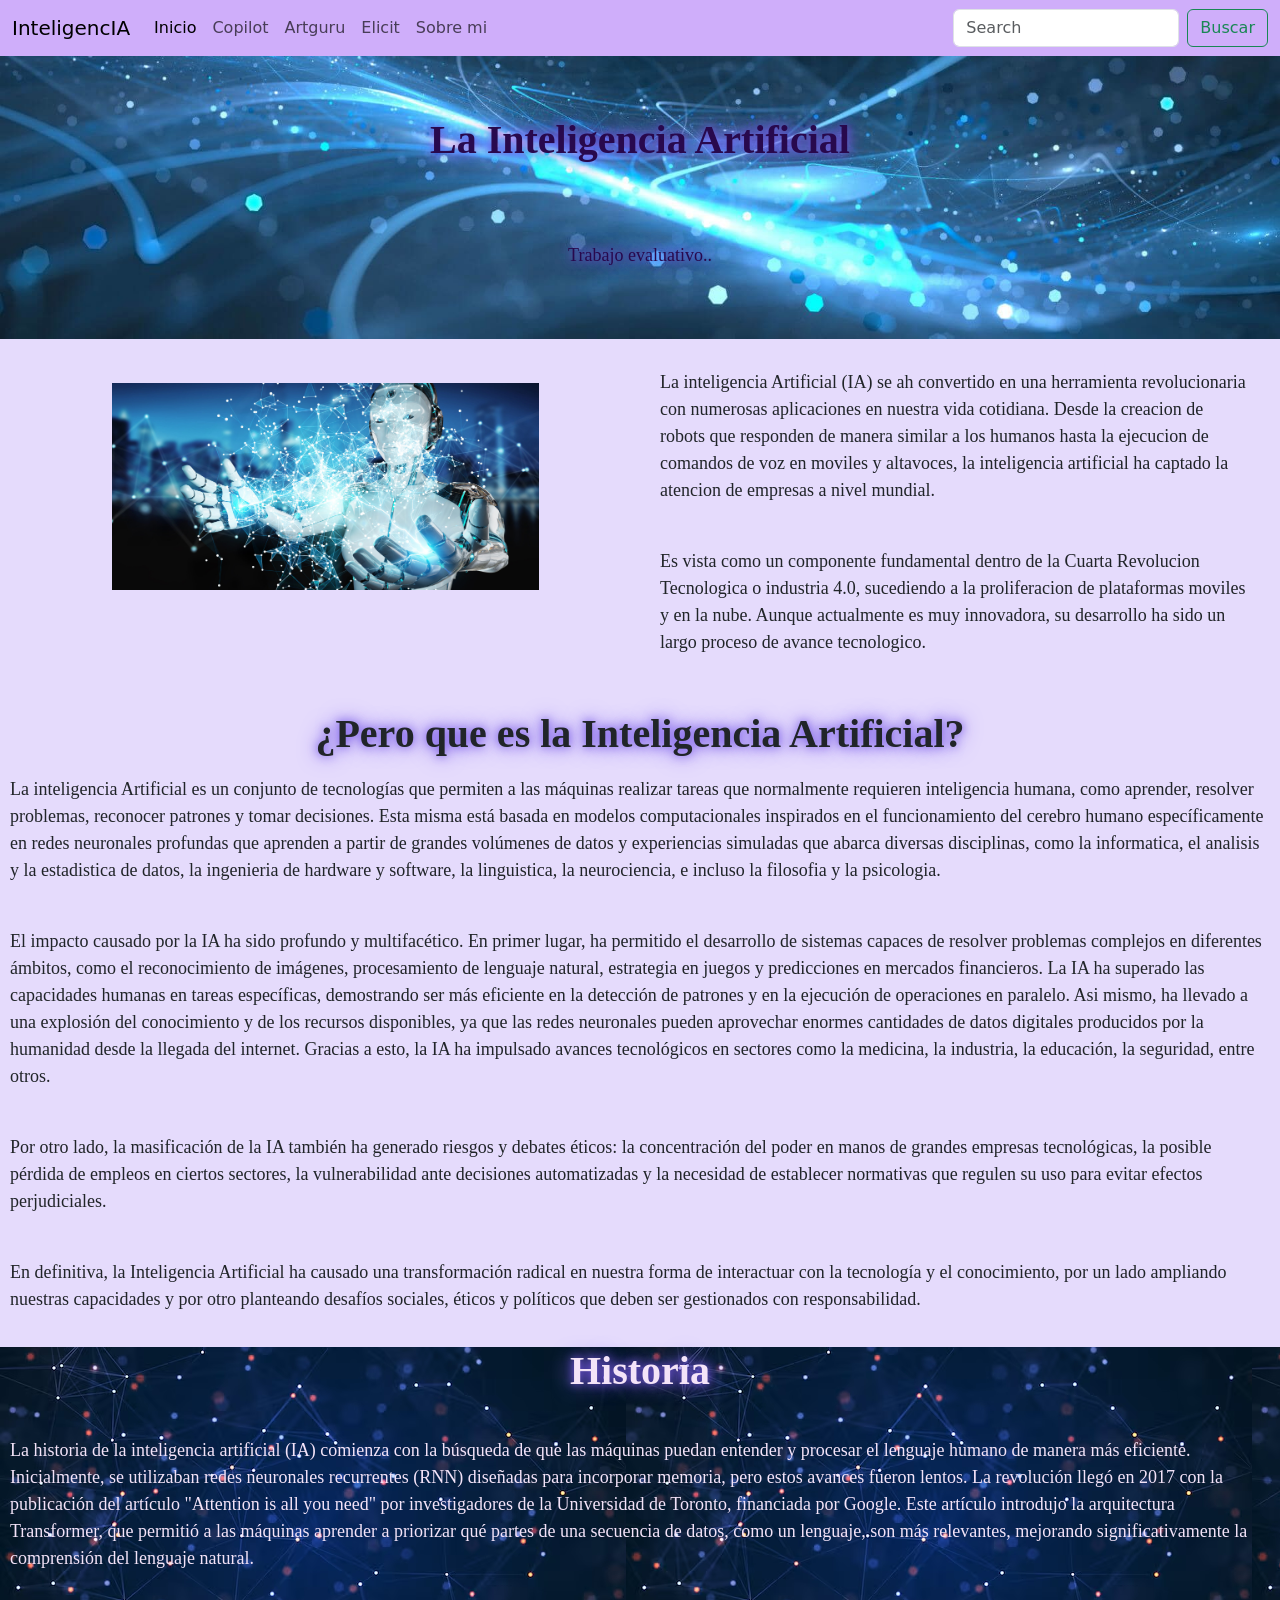
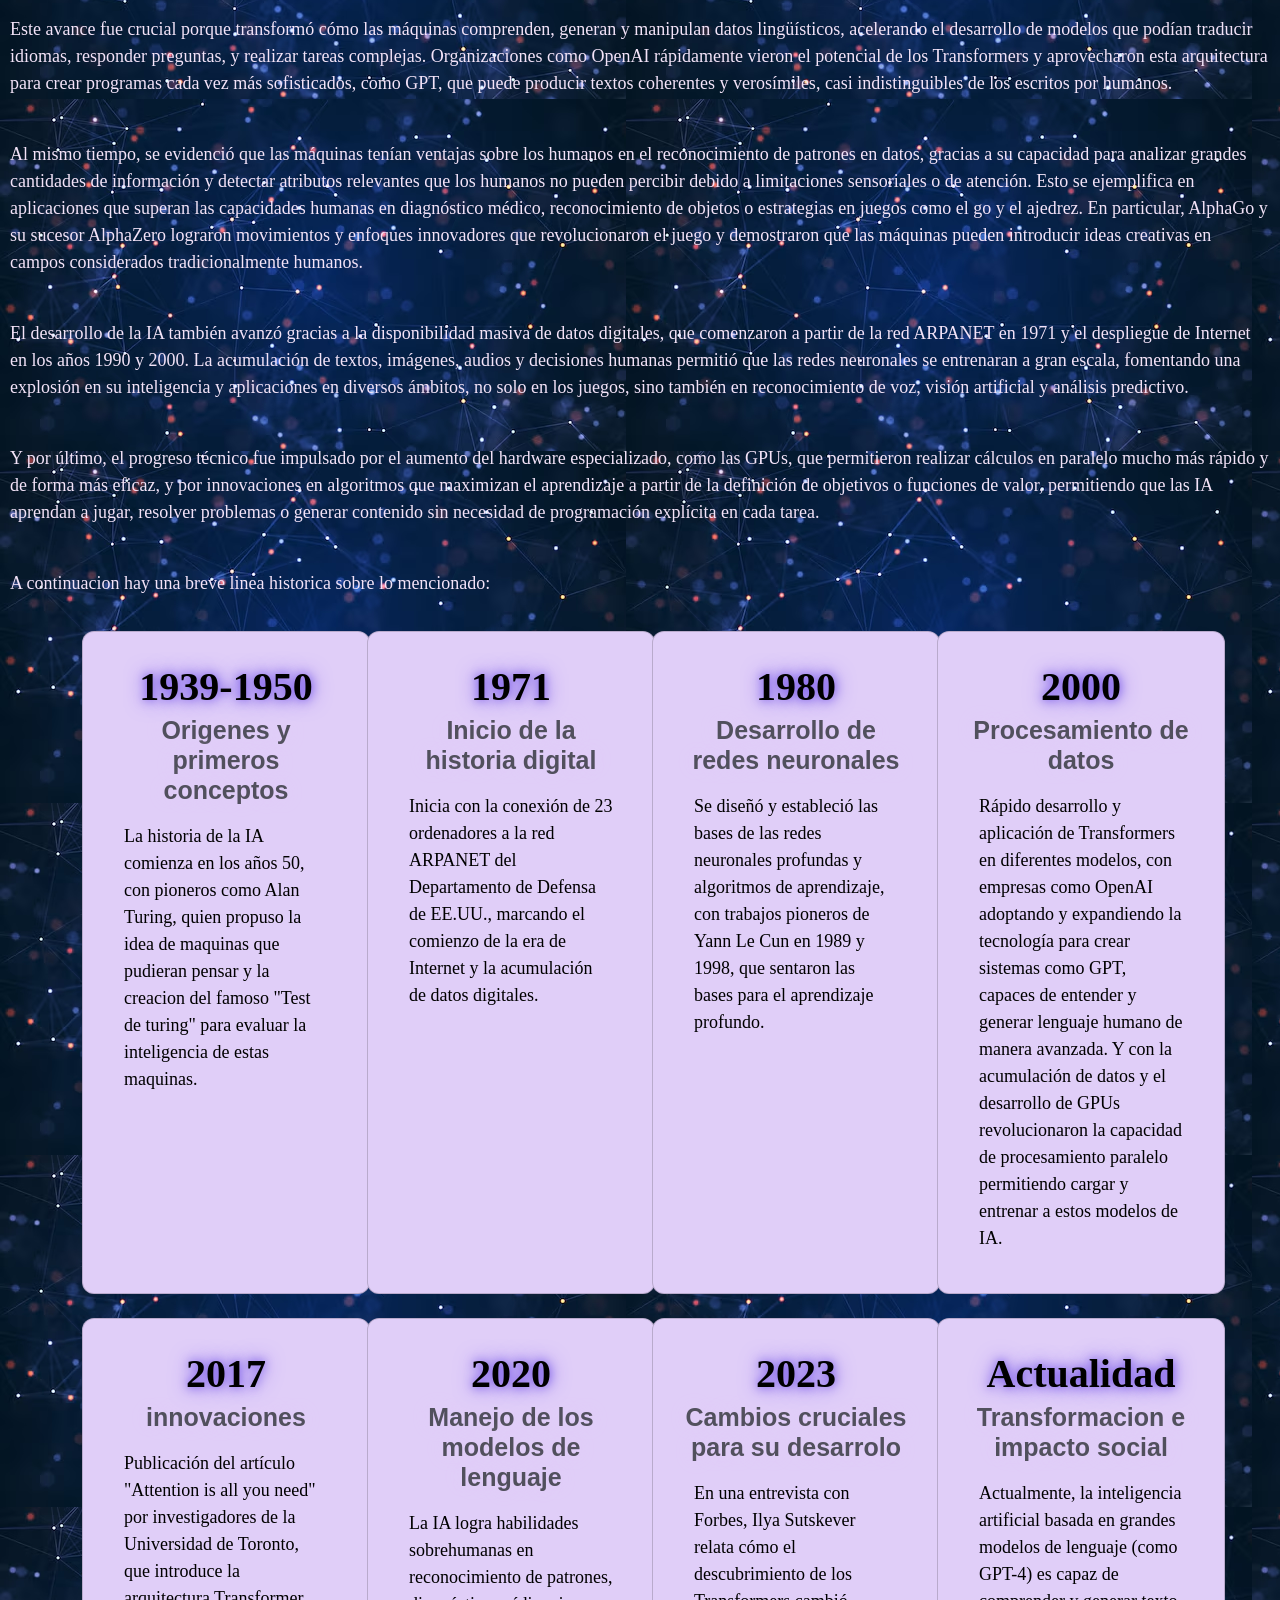
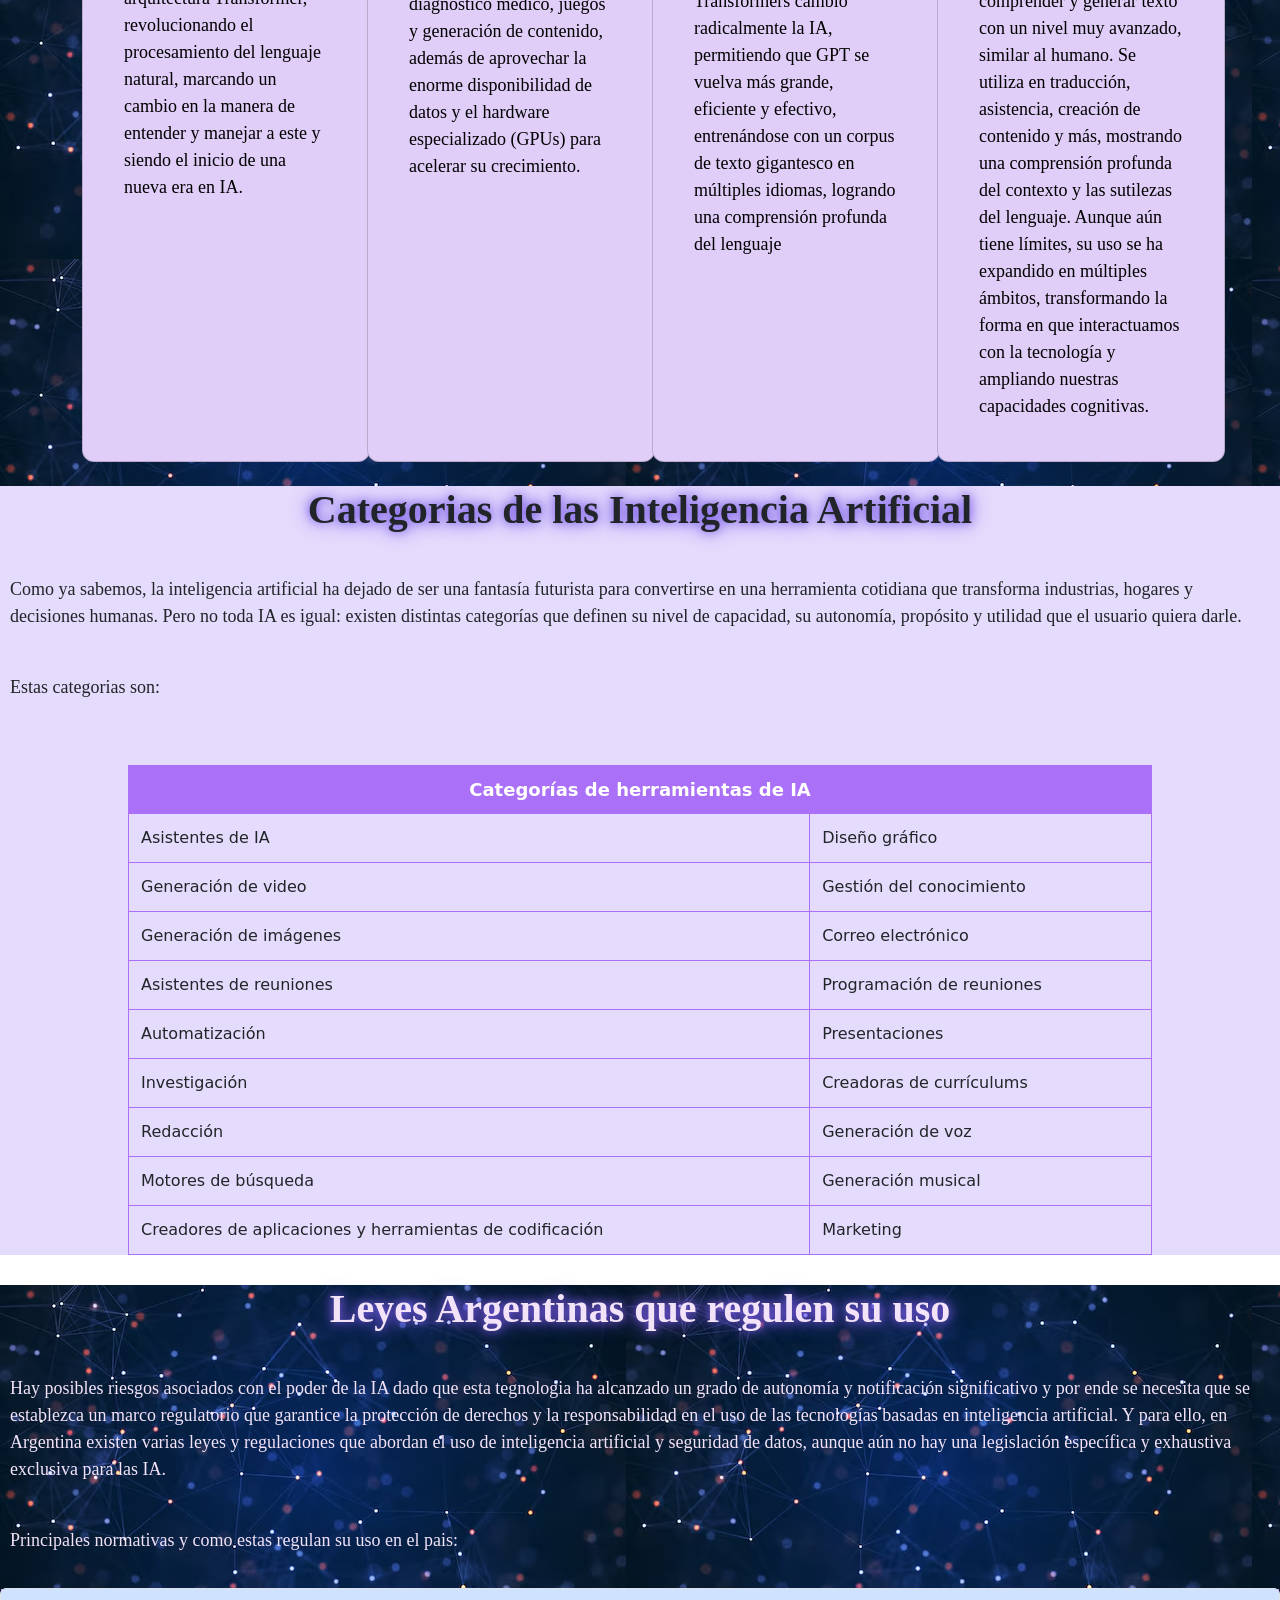
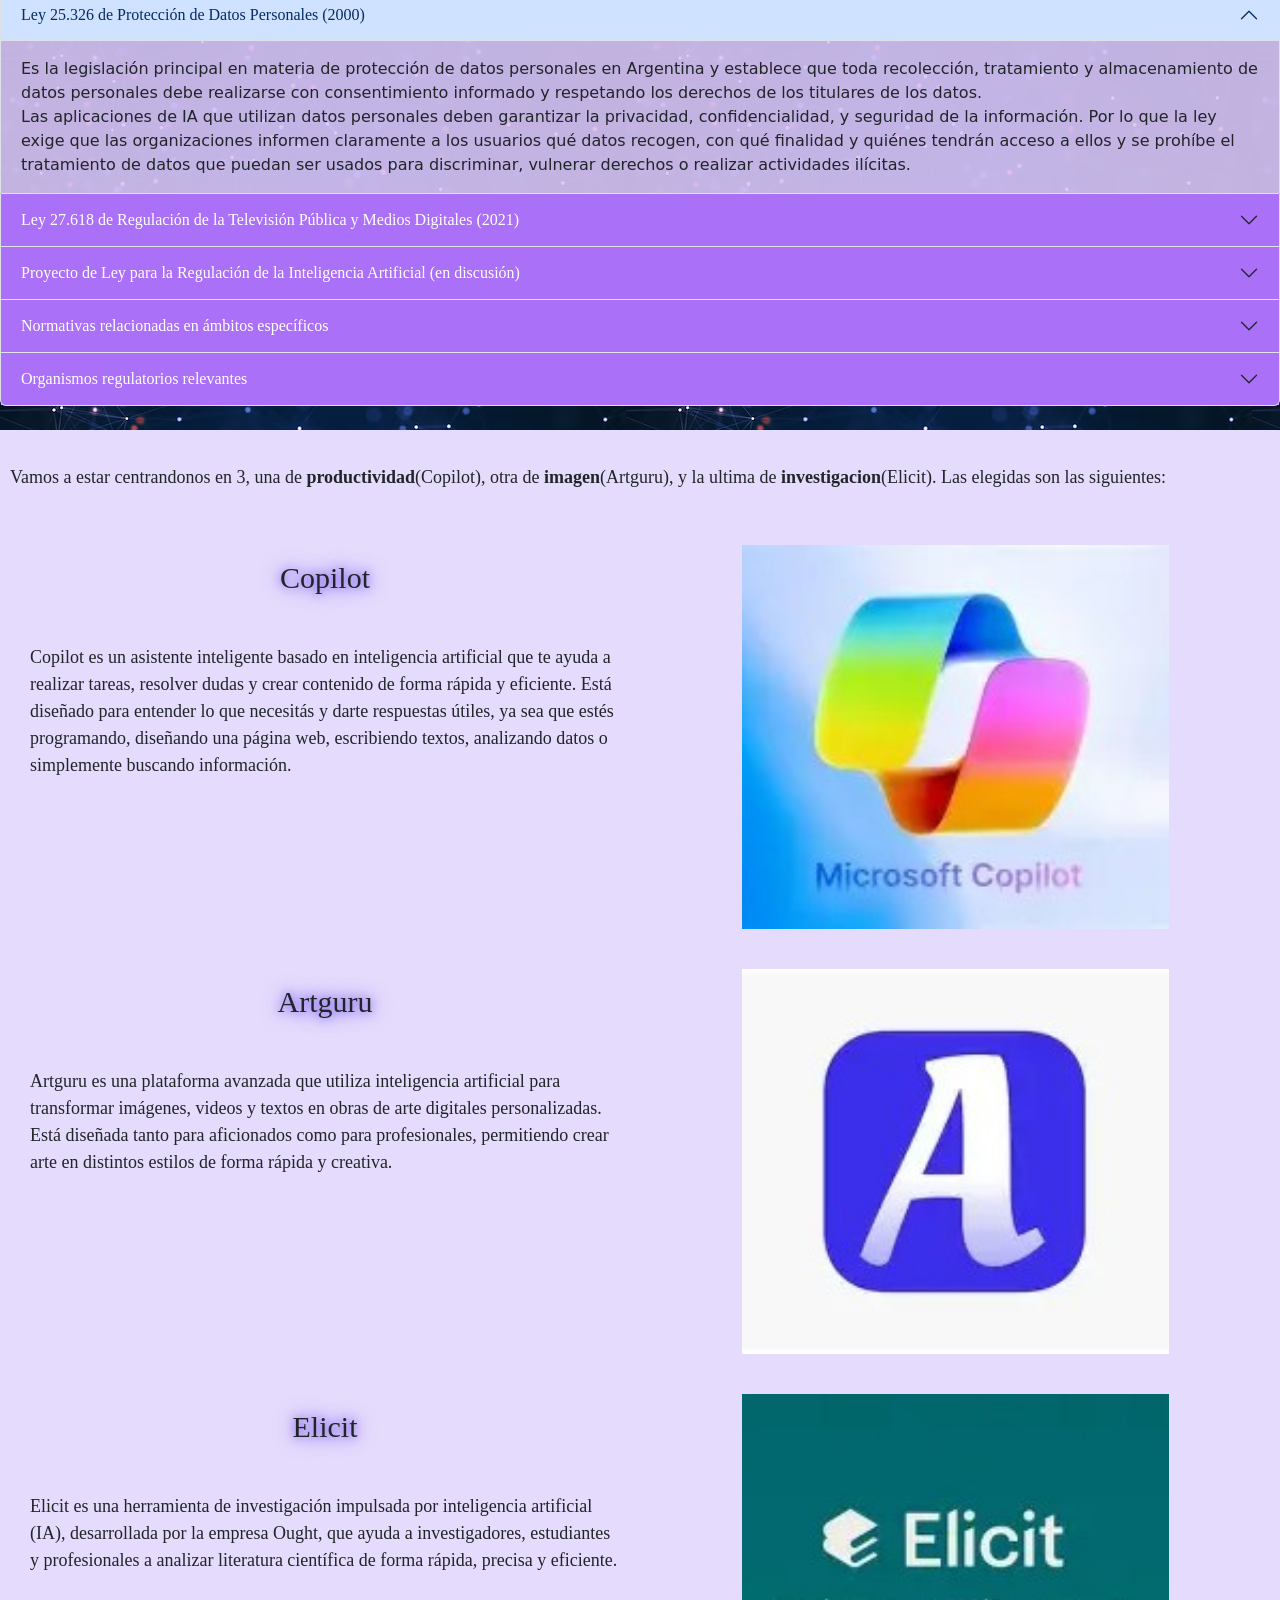
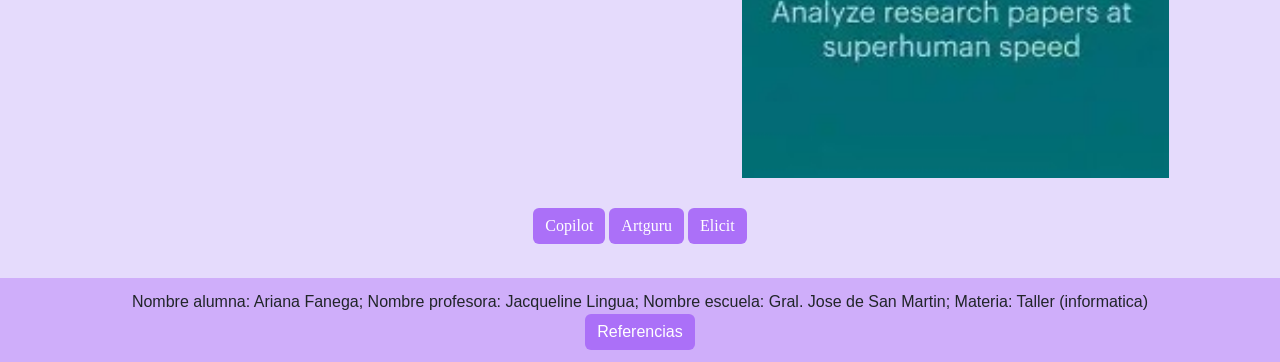
==== index.html @ b0699547 "Add files via upload" ====
<!DOCTYPE html>
<html lang="en">
<head>
    <meta charset="UTF-8">
    <meta name="viewport" content="width=device-width, initial-scale=1.0">
    <title>Inteligencia Artificial</title>
    <link href="https://cdn.jsdelivr.net/npm/bootstrap@5.3.7/dist/css/bootstrap.min.css" rel="stylesheet" integrity="sha384-LN+7fdVzj6u52u30Kp6M/trliBMCMKTyK833zpbD+pXdCLuTusPj697FH4R/5mcr" crossorigin="anonymous">
    <script src="https://cdn.jsdelivr.net/npm/bootstrap@5.3.7/dist/js/bootstrap.bundle.min.js" integrity="sha384-ndDqU0Gzau9qJ1lfW4pNLlhNTkCfHzAVBReH9diLvGRem5+R9g2FzA8ZGN954O5Q" crossorigin="anonymous"></script>
    <link rel="stylesheet" href="estilos.css">
</head>
<body>  

        <nav class="navbar navbar-expand-lg mi-navbar">
  <div class="container-fluid">
    <a class="navbar-brand" href="#">InteligencIA</a>
    <button class="navbar-toggler" type="button" data-bs-toggle="collapse" data-bs-target="#navbarTogglerDemo02" aria-controls="navbarTogglerDemo02" aria-expanded="false" aria-label="Toggle navigation">
      <span class="navbar-toggler-icon"></span>
    </button>
    <div class="collapse navbar-collapse" id="navbarTogglerDemo02">
      <ul class="navbar-nav me-auto mb-2 mb-lg-0">
        <li class="nav-item">
          <a class="nav-link active" aria-current="page" href="index.html">Inicio</a>
        </li>
        <li class="nav-item">
          <a class="nav-link" href="index2.html">Copilot</a>
        </li>
        <li class="nav-item">
          <a class="nav-link" href="index3.html">Artguru</a>
        </li>
        <li class="nav-item">
          <a class="nav-link" href="index4.html">Elicit</a>
        </li>
        <li class="nav-item">
          <a class="nav-link" href="index5.html">Sobre mi</a>
        </li>
      </ul>
      <form class="d-flex" role="search">
        <input class="form-control me-2" type="search" placeholder="Search" aria-label="Search"/>
        <button class="btn btn-outline-success" type="submit">Buscar</button>
      </form>
    </div>
  </div>
</nav>

    <header>
      <br>
      <h1>La Inteligencia Artificial</h1>
      <br>
      <p>Trabajo evaluativo..</p>
      <br>
    </header>

<section>
<div class="grilla">
  <div>
   <br>
     <img src="ia.webp" alt="">
   <br>
 </div>
 <div>
   <p>La inteligencia Artificial (IA) se ah convertido en una herramienta revolucionaria con numerosas aplicaciones en nuestra vida cotidiana. Desde la creacion de robots que responden de manera similar a los humanos hasta la ejecucion de comandos de voz en moviles y altavoces, la inteligencia artificial ha captado la atencion de empresas a nivel mundial.</p>
   <br>
   <p>Es vista como un componente fundamental dentro de la Cuarta Revolucion Tecnologica o industria 4.0, sucediendo a la proliferacion de plataformas moviles y en la nube. Aunque actualmente es muy innovadora, su desarrollo ha sido un largo proceso de avance tecnologico.</p>
   <br>
  </div>
</div>
<h2>¿Pero que es la Inteligencia Artificial?</h2>
<p>La inteligencia Artificial es un conjunto de tecnologías que permiten a las máquinas realizar tareas que normalmente requieren inteligencia humana, como aprender, resolver problemas, reconocer patrones y tomar decisiones. Esta misma está basada en modelos computacionales inspirados en el funcionamiento del cerebro humano específicamente en redes neuronales profundas que aprenden a partir de grandes volúmenes de datos y experiencias simuladas que abarca diversas disciplinas, como la informatica, el analisis y la estadistica de datos, la ingenieria de hardware y software, la linguistica, la neurociencia, e incluso la filosofia y la psicologia.</p>
<br>
<p>El impacto causado por la IA ha sido profundo y multifacético. En primer lugar, ha permitido el desarrollo de sistemas capaces de resolver problemas complejos en diferentes ámbitos, como el reconocimiento de imágenes, procesamiento de lenguaje natural, estrategia en juegos y predicciones en mercados financieros. La IA ha superado las capacidades humanas en tareas específicas, demostrando ser más eficiente en la detección de patrones y en la ejecución de operaciones en paralelo. Asi mismo, ha llevado a una explosión del conocimiento y de los recursos disponibles, ya que las redes neuronales pueden aprovechar enormes cantidades de datos digitales producidos por la humanidad desde la llegada del internet. Gracias a esto, la IA ha impulsado avances tecnológicos en sectores como la medicina, la industria, la educación, la seguridad, entre otros. </p>
<br>
<p>Por otro lado, la masificación de la IA también ha generado riesgos y debates éticos: la concentración del poder en manos de grandes empresas tecnológicas, la posible pérdida de empleos en ciertos sectores, la vulnerabilidad ante decisiones automatizadas y la necesidad de establecer normativas que regulen su uso para evitar efectos perjudiciales.</p>
<br>
<p>En definitiva, la Inteligencia Artificial ha causado una transformación radical en nuestra forma de interactuar con la tecnología y el conocimiento, por un lado ampliando nuestras capacidades y por otro planteando desafíos sociales, éticos y políticos que deben ser gestionados con responsabilidad.</p>
<br>
</section>

<section class="fondo">
<h3>Historia</h3>
<br>
<p>La historia de la inteligencia artificial (IA) comienza con la búsqueda de que las máquinas puedan entender y procesar el lenguaje humano de manera más eficiente. Inicialmente, se utilizaban redes neuronales recurrentes (RNN) diseñadas para incorporar memoria, pero estos avances fueron lentos. La revolución llegó en 2017 con la publicación del artículo "Attention is all you need" por investigadores de la Universidad de Toronto, financiada por Google. Este artículo introdujo la arquitectura Transformer, que permitió a las máquinas aprender a priorizar qué partes de una secuencia de datos, como un lenguaje, son más relevantes, mejorando significativamente la comprensión del lenguaje natural.</p>
<br>
<p>Este avance fue crucial porque transformó cómo las máquinas comprenden, generan y manipulan datos lingüísticos, acelerando el desarrollo de modelos que podían traducir idiomas, responder preguntas, y realizar tareas complejas. Organizaciones como OpenAI rápidamente vieron el potencial de los Transformers y aprovecharon esta arquitectura para crear programas cada vez más sofisticados, como GPT, que puede producir textos coherentes y verosímiles, casi indistinguibles de los escritos por humanos.</p>
<br>
<p>Al mismo tiempo, se evidenció que las máquinas tenían ventajas sobre los humanos en el reconocimiento de patrones en datos, gracias a su capacidad para analizar grandes cantidades de información y detectar atributos relevantes que los humanos no pueden percibir debido a limitaciones sensoriales o de atención. Esto se ejemplifica en aplicaciones que superan las capacidades humanas en diagnóstico médico, reconocimiento de objetos o estrategias en juegos como el go y el ajedrez. En particular, AlphaGo y su sucesor AlphaZero lograron movimientos y enfoques innovadores que revolucionaron el juego y demostraron que las máquinas pueden introducir ideas creativas en campos considerados tradicionalmente humanos.</p>
<br>
<p>El desarrollo de la IA también avanzó gracias a la disponibilidad masiva de datos digitales, que comenzaron a partir de la red ARPANET en 1971 y el despliegue de Internet en los años 1990 y 2000. La acumulación de textos, imágenes, audios y decisiones humanas permitió que las redes neuronales se entrenaran a gran escala, fomentando una explosión en su inteligencia y aplicaciones en diversos ámbitos, no solo en los juegos, sino también en reconocimiento de voz, visión artificial y análisis predictivo.</p>
<br>
<p>Y por último, el progreso técnico fue impulsado por el aumento del hardware especializado, como las GPUs, que permitieron realizar cálculos en paralelo mucho más rápido y de forma más eficaz, y por innovaciones en algoritmos que maximizan el aprendizaje a partir de la definición de objetivos o funciones de valor, permitiendo que las IA aprendan a jugar, resolver problemas o generar contenido sin necesidad de programación explícita en cada tarea.</p>
<br>
<p>A continuacion hay una breve linea historica sobre lo mencionado:</p>
<br>

<div class="container">
  <div class="row justify-content-center">
    <div class="col-md-3 mb-4">
      <div class="card" style="width: 18rem;">
       <div class="card-body">
          <h5 class="card-title">1939-1950</h5>
          <h6 class="card-subtitle mb-2 text-body-secondary">Origenes y primeros conceptos</h6>
          <p class="card-text">La historia de la IA comienza en los años 50, con pioneros como Alan Turing, quien propuso la idea de maquinas que pudieran pensar y la creacion del famoso "Test de turing" para evaluar la inteligencia de estas maquinas.</p>
        </div>
      </div>
    </div>

    <div class="col-md-3 mb-4">
      <div class="card" style="width: 18rem;">
        <div class="card-body">
          <h5 class="card-title">1971</h5>
          <h6 class="card-subtitle mb-2 text-body-secondary">Inicio de la historia digital</h6>
          <p class="card-text">Inicia con la conexión de 23 ordenadores a la red ARPANET del Departamento de Defensa de EE.UU., marcando el comienzo de la era de Internet y la acumulación de datos digitales.</p>
        </div>
      </div>
    </div>

    <div class="col-md-3 mb-4">
      <div class="card" style="width: 18rem;">
        <div class="card-body">
          <h5 class="card-title">1980</h5>
          <h6 class="card-subtitle mb-2 text-body-secondary">Desarrollo de redes neuronales</h6>
          <p class="card-text">Se diseñó y estableció las bases de las redes neuronales profundas y algoritmos de aprendizaje, con trabajos pioneros de Yann Le Cun en 1989 y 1998, que sentaron las bases para el aprendizaje profundo.</p>
        </div>
      </div>
    </div>

    <div class="col-md-3 mb-4">
      <div class="card" style="width: 18rem;">
        <div class="card-body">
          <h5 class="card-title">2000</h5>
          <h6 class="card-subtitle mb-2 text-body-secondary">Procesamiento de datos</h6>
          <p class="card-text">Rápido desarrollo y aplicación de Transformers en diferentes modelos, con empresas como OpenAI adoptando y expandiendo la tecnología para crear sistemas como GPT, capaces de entender y generar lenguaje humano de manera avanzada. Y con la acumulación de datos y el desarrollo de GPUs revolucionaron la capacidad de procesamiento paralelo permitiendo cargar y entrenar a estos modelos de IA.</p>
        </div>
      </div>
    </div>
  </div>
</div>


<div class="container">
  <div class="row justify-content-center">
    <div class="col-md-3 mb-4">
      <div class="card" style="width: 18rem;">
        <div class="card-body">
          <h5 class="card-title">2017</h5>
          <h6 class="card-subtitle mb-2 text-body-secondary">innovaciones</h6>
          <p class="card-text"> Publicación del artículo "Attention is all you need" por investigadores de la Universidad de Toronto, que introduce la arquitectura Transformer, revolucionando el procesamiento del lenguaje natural, marcando un cambio en la manera de entender y manejar a este y siendo el inicio de una nueva era en IA.</p>
        </div>
      </div>
    </div>

    <div class="col-md-3 mb-4">
      <div class="card" style="width: 18rem;">
        <div class="card-body">
          <h5 class="card-title">2020</h5>
          <h6 class="card-subtitle mb-2 text-body-secondary">Manejo de los modelos de lenguaje</h6>
          <p class="card-text">La IA logra habilidades sobrehumanas en reconocimiento de patrones, diagnóstico médico, juegos y generación de contenido, además de aprovechar la enorme disponibilidad de datos y el hardware especializado (GPUs) para acelerar su crecimiento.</p>
        </div>
      </div>
    </div>

    <div class="col-md-3 mb-4">
      <div class="card" style="width: 18rem;">
        <div class="card-body">
          <h5 class="card-title">2023</h5>
          <h6 class="card-subtitle mb-2 text-body-secondary">Cambios cruciales para su desarrolo</h6>
          <p class="card-text">En una entrevista con Forbes, Ilya Sutskever relata cómo el descubrimiento de los Transformers cambió radicalmente la IA, permitiendo que GPT se vuelva más grande, eficiente y efectivo, entrenándose con un corpus de texto gigantesco en múltiples idiomas, logrando una comprensión profunda del lenguaje</p>
        </div>
      </div>
    </div>

    <div class="col-md-3 mb-4">
      <div class="card" style="width: 18rem;">
        <div class="card-body">
          <h5 class="card-title">Actualidad</h5>
          <h6 class="card-subtitle mb-2 text-body-secondary">Transformacion e impacto social</h6>
          <p class="card-text">Actualmente, la inteligencia artificial basada en grandes modelos de lenguaje (como GPT-4) es capaz de comprender y generar texto con un nivel muy avanzado, similar al humano. Se utiliza en traducción, asistencia, creación de contenido y más, mostrando una comprensión profunda del contexto y las sutilezas del lenguaje. Aunque aún tiene límites, su uso se ha expandido en múltiples ámbitos, transformando la forma en que interactuamos con la tecnología y ampliando nuestras capacidades cognitivas.</p>
        </div>
      </div>
    </div>
  </div>
</div>
</section>

<section>
<h5>Categorias de las Inteligencia Artificial</h5>
<br>
<p>Como ya sabemos, la inteligencia artificial ha dejado de ser una fantasía futurista para convertirse en una herramienta cotidiana que transforma industrias, hogares y decisiones humanas. Pero no toda IA es igual: existen distintas categorías que definen su nivel de capacidad,  su autonomía, propósito y utilidad que el usuario quiera darle.</p>
<br>
<p>Estas categorias son:</p>
<br>

<div class="tabla-container"></div>
 <table>
    <tr><th colspan="2">Categorías de herramientas de IA</th></tr>
    <tr><td>Asistentes de IA</td><td>Diseño gráfico</td></tr>
    <tr><td>Generación de video</td><td>Gestión del conocimiento</td></tr>
    <tr><td>Generación de imágenes</td><td>Correo electrónico</td></tr>
    <tr><td>Asistentes de reuniones</td><td>Programación de reuniones</td></tr>
    <tr><td>Automatización</td><td>Presentaciones</td></tr>
    <tr><td>Investigación</td><td>Creadoras de currículums</td></tr>
    <tr><td>Redacción</td><td>Generación de voz</td></tr>
    <tr><td>Motores de búsqueda</td><td>Generación musical</td></tr>
    <tr><td>Creadores de aplicaciones y herramientas de codificación</td><td>Marketing</td></tr>
 </table>
</div>
</section>

<section class="fondo">
<h4>Leyes Argentinas que regulen su uso</h4>
<br>
<p>Hay posibles riesgos asociados con el poder de la IA dado que esta tegnologia ha alcanzado un grado de autonomía y notificación significativo y por ende se necesita que se establezca un marco regulatorio que garantice la protección de derechos y la responsabilidad en el uso de las tecnologías basadas en inteligencia artificial. Y para ello, en Argentina  existen varias leyes y regulaciones que abordan el uso de inteligencia artificial y seguridad de datos, aunque aún no hay una legislación específica y exhaustiva exclusiva para las IA.</p>
<br>
<p>Principales normativas y como estas regulan su uso en el pais:</p>
<br>

<div class="accordion" id="accordionExample">
  <div class="accordion-item">
    <h2 class="accordion-header">
      <button class="accordion-button" type="button" data-bs-toggle="collapse" data-bs-target="#collapseOne" aria-expanded="true" aria-controls="collapseOne">
        Ley 25.326 de Protección de Datos Personales (2000)
      </button>
    </h2>
    <div id="collapseOne" class="accordion-collapse collapse show" data-bs-parent="#accordionExample">
      <div class="accordion-body">
        Es la legislación principal en materia de protección de datos personales en Argentina y establece que toda recolección, tratamiento y almacenamiento de datos personales debe realizarse con consentimiento informado y respetando los derechos de los titulares de los datos.
        <br>
        Las aplicaciones de IA que utilizan datos personales deben garantizar la privacidad, confidencialidad, y seguridad de la información. Por lo que la ley exige que las organizaciones informen claramente a los usuarios qué datos recogen, con qué finalidad y quiénes tendrán acceso a ellos y se prohíbe el tratamiento de datos que puedan ser usados para discriminar, vulnerar derechos o realizar actividades ilícitas.
      </div>
    </div>
  </div>
  <div class="accordion-item">
    <h2 class="accordion-header">
      <button class="accordion-button collapsed" type="button" data-bs-toggle="collapse" data-bs-target="#collapseTwo" aria-expanded="false" aria-controls="collapseTwo">
        Ley 27.618 de Regulación de la Televisión Pública y Medios Digitales (2021)
      </button>
    </h2>
    <div id="collapseTwo" class="accordion-collapse collapse" data-bs-parent="#accordionExample">
      <div class="accordion-body">
        Aunque no regula específicamente IA, establece reglas para la transparencia en el uso de algoritmos en plataformas digitales y medios de comunicación, buscando evitar sesgos y discriminación en contenidos generados o distribuidos mediante plataformas digitales, incluyendo recomendaciones automáticas que puedan afectar derechos de los usuarios.
      </div>
    </div>
  </div>
  <div class="accordion-item">
    <h2 class="accordion-header">
      <button class="accordion-button collapsed" type="button" data-bs-toggle="collapse" data-bs-target="#collapseThree" aria-expanded="false" aria-controls="collapseThree">
        Proyecto de Ley para la Regulación de la Inteligencia Artificial (en discusión)
      </button>
    </h2>
    <div id="collapseThree" class="accordion-collapse collapse" data-bs-parent="#accordionExample">
      <div class="accordion-body">
        Argentina ha comenzado a trabajar en propuestas específicas para regular la IA, pero hasta la fecha (2023) no existe una ley integral aprobada específicamente para la inteligencia artificial.
        <br>
        En 2022, el Ministerio de Ciencia, Tecnología e Innovación publicó un borrador de "Ley de Gobierno, Datos Abiertos y Sistemas de IA", que busca establecer lineamientos para el desarrollo responsable de IA en el país y la propuesta contempla aspectos como la transparencia, la explicabilidad, la no dispersión del sesgo, la protección de derechos y la regulación de ética en el uso de IA.
     </div>
   </div>
  </div>
  <div class="accordion-item">
    <h2 class="accordion-header">
      <button class="accordion-button collapsed" type="button" data-bs-toggle="collapse" data-bs-target="#collapseFour" aria-expanded="false" aria-controls="collapseFour">
       Normativas relacionadas en ámbitos específicos 
      </button>
    </h2>
    <div id="collapseFour" class="accordion-collapse collapse" data-bs-parent="#accordionExample">
      <div class="accordion-body">
        <ul>
          <li><strong>Sector sanitario:</strong>La Ley 27.613 de Salud Digital regula el uso de tecnologías digitales en salud, incluyendo la IA, garantizando la protección de datos sensibles y promoviendo su uso responsable.</li>
          <li><strong>Seguridad y justicia:</strong>Existe regulación para el uso de tecnologías y análisis de datos en ámbitos judiciales y de seguridad, con énfasis en garantizar derechos y evitar discriminaciones.</li>
        </ul>
     </div>
   </div>
  </div>
  <div class="accordion-item">
    <h2 class="accordion-header">
      <button class="accordion-button collapsed" type="button" data-bs-toggle="collapse" data-bs-target="#collapseFive" aria-expanded="false" aria-controls="collapseFive">
        Organismos regulatorios relevantes
      </button>
    </h2>
    <div id="collapseFive" class="accordion-collapse collapse" data-bs-parent="#accordionExample">
      <div class="accordion-body">
        <ul>
          <li><strong>Agencia de Acceso a la Información Pública:</strong>Supervisa la protección de datos personales y puede actuar frente a violaciones.</li>
          <li><strong>Instituto Nacional de Tecnología Industrial (INTI):</strong>Promueve normativas y estándares en tecnologías emergentes.</li>
          <li><strong>Ministerio de Ciencia, Tecnología e Innovación:</strong>Lidera la política en innovación y regulación de tecnologías, incluyendo IA.</li>
        </ul>
    </div>
  </div>
</div>
<br>
</section>

<section>
<br>
<p>Vamos a estar centrandonos en 3, una de <strong>productividad</strong>(Copilot), otra de <strong>imagen</strong>(Artguru), y la ultima de <strong>investigacion</strong>(Elicit). Las elegidas son las siguientes:</p>
<br>

<div class="grilla">
  <div>
    <p id="titulo">Copilot</p>
    <br>
    <p>Copilot es un asistente inteligente basado en inteligencia artificial que te ayuda a realizar tareas, resolver dudas y crear contenido de forma rápida y eficiente. Está diseñado para entender lo que necesitás y darte respuestas útiles, ya sea que estés programando, diseñando una página web, escribiendo textos, analizando datos o simplemente buscando información.</p>
  </div>
  <div>
    <img src="copilot.logo.jpg" alt="">
  </div>
</div>
<div class="grilla">
  <div>
    <p id="titulo">Artguru</p>
    <br>
    <p>Artguru es una plataforma avanzada que utiliza inteligencia artificial para transformar imágenes, videos y textos en obras de arte digitales personalizadas. Está diseñada tanto para aficionados como para profesionales, permitiendo crear arte en distintos estilos de forma rápida y creativa.</p>
  </div>
  <div>
    <img src="artguru.logo.jpg" alt="">
  </div>
</div>
<div class="grilla">
  <div>
    <p id="titulo">Elicit</p>
    <br>
    <p>Elicit es una herramienta de investigación impulsada por inteligencia artificial (IA), desarrollada por la empresa Ought, que ayuda a investigadores, estudiantes y profesionales a analizar literatura científica de forma rápida, precisa y eficiente.</p>
  </div>
  <div>
    <img src="elicit.logo.jpg" alt="">
  </div>
</div>

<div class="botones">
  <a href="index2.html" class="btn btn-primary" aria-current="page">Copilot</a>
  <a href="index3.html" class="btn btn-primary">Artguru</a>
  <a href="index4.html" class="btn btn-primary">Elicit</a>
</div>
<br>
</section>

    <footer id="color">
        Nombre alumna: Ariana Fanega;   Nombre profesora: Jacqueline Lingua;   Nombre escuela: Gral. Jose de San Martin;  Materia: Taller (informatica)
      <br>
      <button class="btn btn-primary" type="button" data-bs-toggle="offcanvas" data-bs-target="#offcanvasScrolling" aria-controls="offcanvasScrolling">Referencias</button>

<div class="offcanvas offcanvas-start" data-bs-scroll="true" data-bs-backdrop="false" tabindex="-1" id="offcanvasScrolling" aria-labelledby="offcanvasScrollingLabel">
  <div class="offcanvas-header">
    <h5 class="offcanvas-title" id="offcanvasScrollingLabel">Referencias</h5>
    <button type="button" class="btn-close" data-bs-dismiss="offcanvas" aria-label="Close"></button>
  </div>
  <div class="offcanvas-body">
    <a href="https://kpopfacts.com/integrantes-de-stray-kids/">Kpop Facts</a>
    <br>
    <a href="https://historia-biografia.com/stray-kids/">Historia-Biografia</a>
    <br>
    <a href="https://es.wikipedia.org/wiki/Stray_Kids">WikipediA</a>
    <br>
    <a href="https://open.spotify.com/intl-es/artist/2dIgFjalVxs4ThymZ67YCE?si=hMuMpZR7RA6Z2_uWoGoLWA">Spotify-Stray Kids</a>
    <br>
    <a href="https://www.fnac.es/Stray-Kids/ia786954/biografia">Fnac</a>
  </div>
</div>

    </footer>
</body>
</html>
---- estilos.css ----
.mi-navbar{
  background-color: #cfaefa;
}

h1, h2, h3, h4, h5, h6{
  font-size: 40px;
  text-align: center;
  font-family:Cambria, Cochin, Georgia, Times, 'Times New Roman', serif;
  font-style: normal;
  font-weight: 550;
  text-shadow: 0 0 10px #795ae9, 0 0 20px #795ae9;
}

header{
  background-image:url(fondo2.webp);
  background-position: center;
  background-repeat: no-repeat; 
  background-size: cover;
  text-align: center;
  color:rgb(40, 9, 77);
  font-size: 40px;
  text-shadow: 0 0 10px #795ae9, 0 0 20px #795ae9;
}

section{
  background-color: #e5dbfc;
}

.fondo{
  background-image: url(fondo3.webp);
  color: rgb(243, 227, 248);
}

p{
  padding: 10px;
  margin: auto;
  font-family:Cambria, Cochin, Georgia, Times, 'Times New Roman', serif;
  font-size: 18px;
}

.carrusel{
  display: block;
  margin:auto;
  width: 30%;
  height: auto;
}

.carrusel2{
  display: block;
  margin:auto;
  width: 70%;
  height: auto;
}

.acordion, .accordion-item, .accordion-header{
 background-color: #d9c6f8e3;
}

.accordion-button{
   background-color: #ab70f8;
   color: white;
}

.tabla-container, table {
  width: 80%;
  margin: 30px auto;
  border-collapse: collapse;
}

table, td {
  border: 1px solid #ab70f8;
  padding: 12px;
  text-align: left;
  font-size: 16px;
}

th{
  border: 1px solid  #ab70f8;
  background-color: #ab70f8;
  color: white;
  padding: 10px;
  font-size: 18px;
  text-align: center;
}

.grilla {
  display: grid;
  grid-template-columns: repeat(2, 1fr);
  gap: 20px;
  padding: 20px;
}

.card{
  background-color:#e0cef8;
  color: black;
  border-radius: 12px;
  padding: 15px;
  transition: transform 0.3s ease;
  height: 100%;

}

.card-subtitle{
  font-size: 25px;
  font-family:'Trebuchet MS', 'Lucida Sans Unicode', 'Lucida Grande', 'Lucida Sans', Arial, sans-serif;
  text-shadow: 0 0 10px #e0cef8, 0 0 20px #e0cef8;
}

.imagen{
  width: 80%;
  height: auto;
  align-items: center;
}

.caja {
  background-color: #ab70f8 ;
  color:aliceblue;
  padding: 20px;
  text-align:center;
}

.boton{
  padding: 2px;
  margin: auto;
  align-items:end;
}

.btn-secondary{
  background-color:#ab70f8;
  color: white;
  border: none;
}

.btn-primary{
  background-color:#ab70f8;
  color: white;
  border: none;
}

.botones{
  padding: 10px;
  margin: auto;
  text-align: center;
  font-family:Cambria, Cochin, Georgia, Times, 'Times New Roman', serif ;
  align-items:center;
}

img{
  width: 70%;
  height: auto;
  margin: auto;
  display: block;
  align-items: center;
}

nav{
  background-color: #cfaefa;
}

#titulo{
  text-align: center;
  font-size: 30px;
  font-weight: 450;
  text-shadow: 0 0 10px #795ae9, 0 0 20px #795ae9;
}

#color{
  background-color: #cfaefa;
  padding: auto;
}

footer{
  padding: 12px;
  margin: auto;
  text-align: center;
  align-items: center;
  font-family: 'Gill Sans', 'Gill Sans MT', Calibri, 'Trebuchet MS', sans-serif;
}
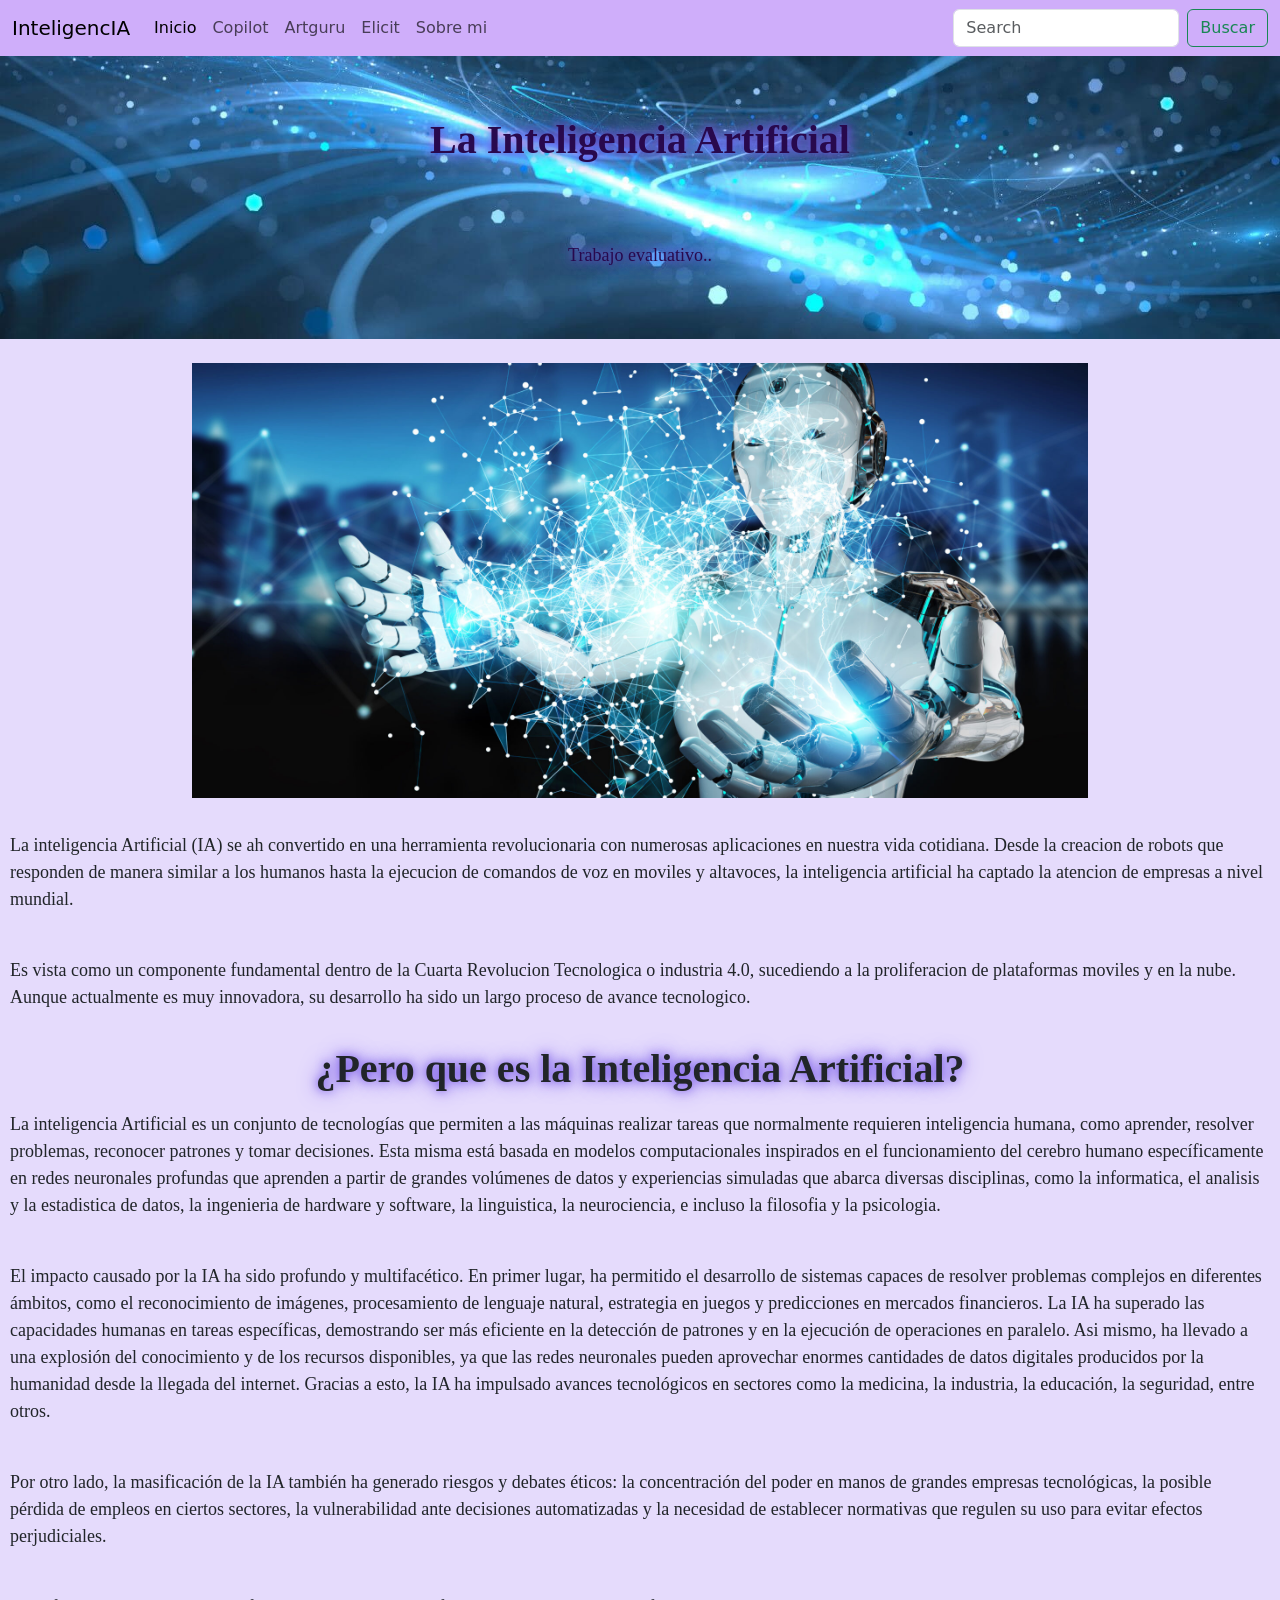
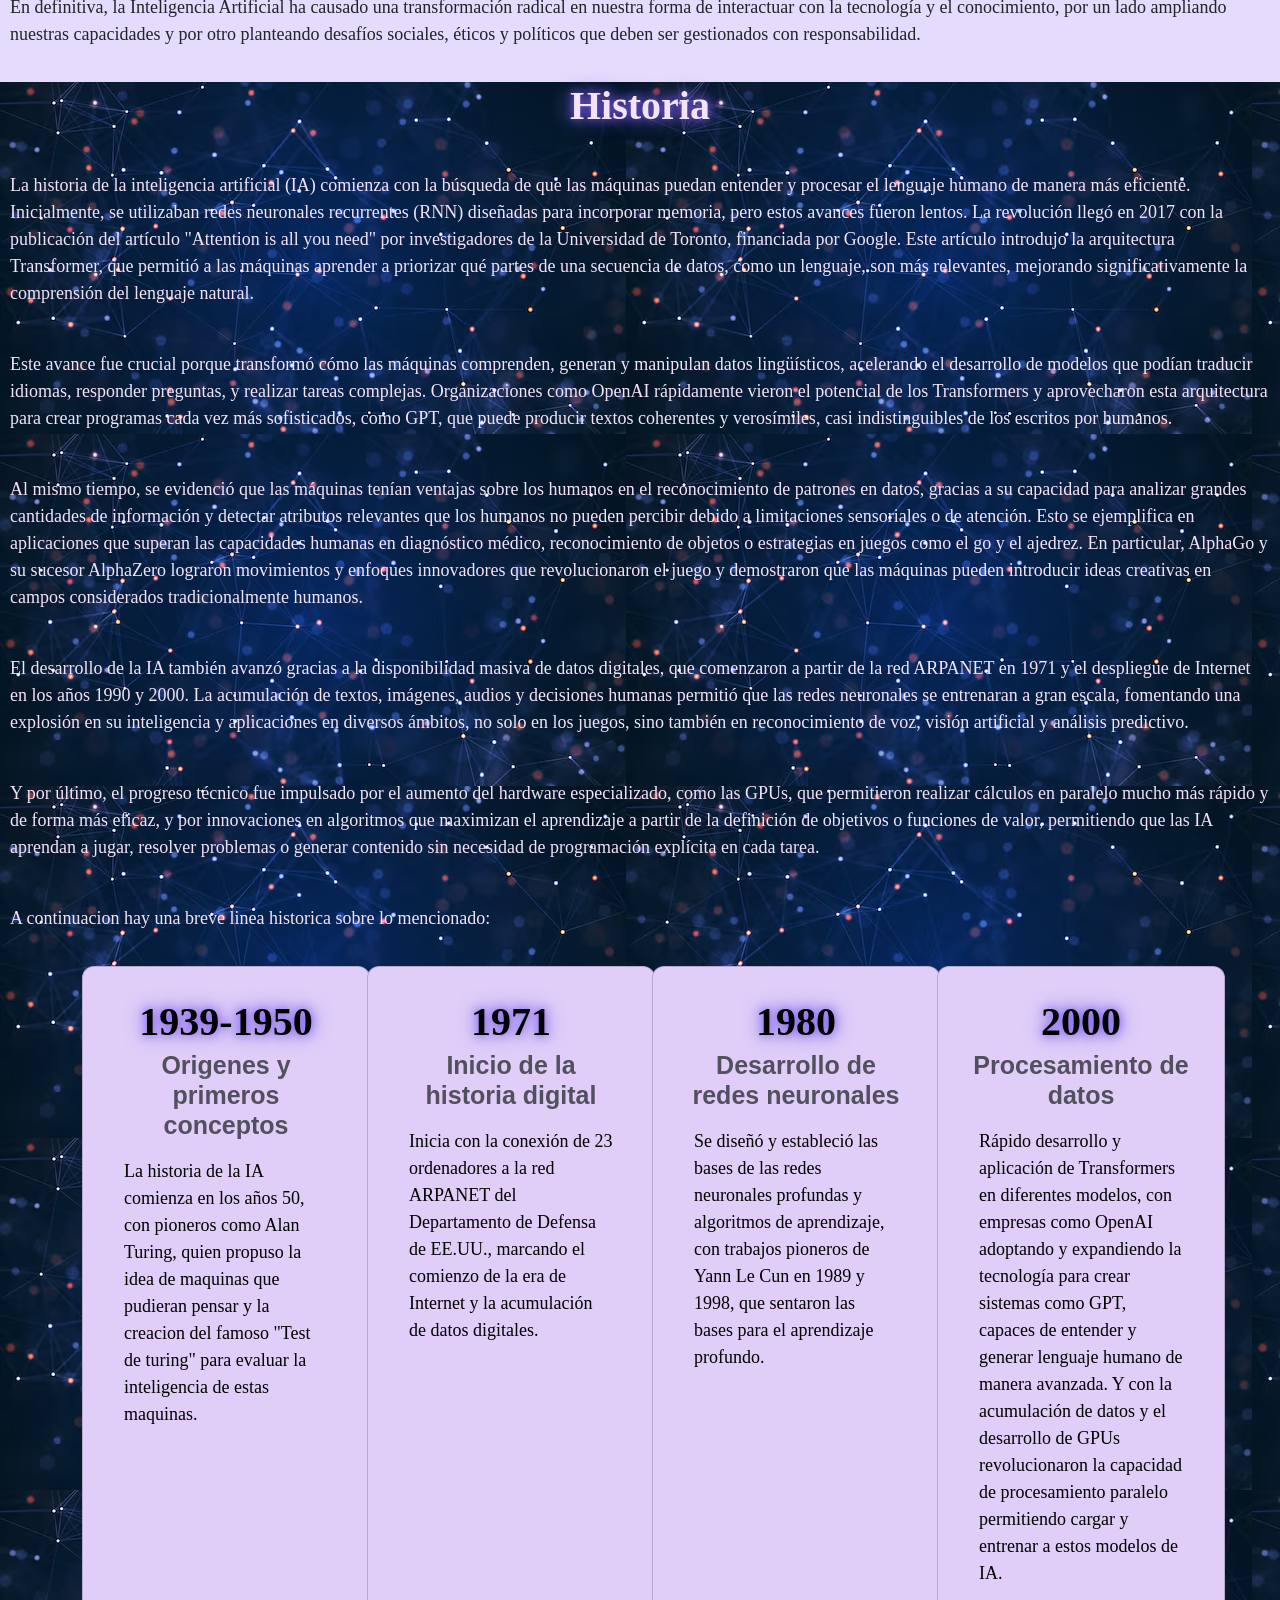
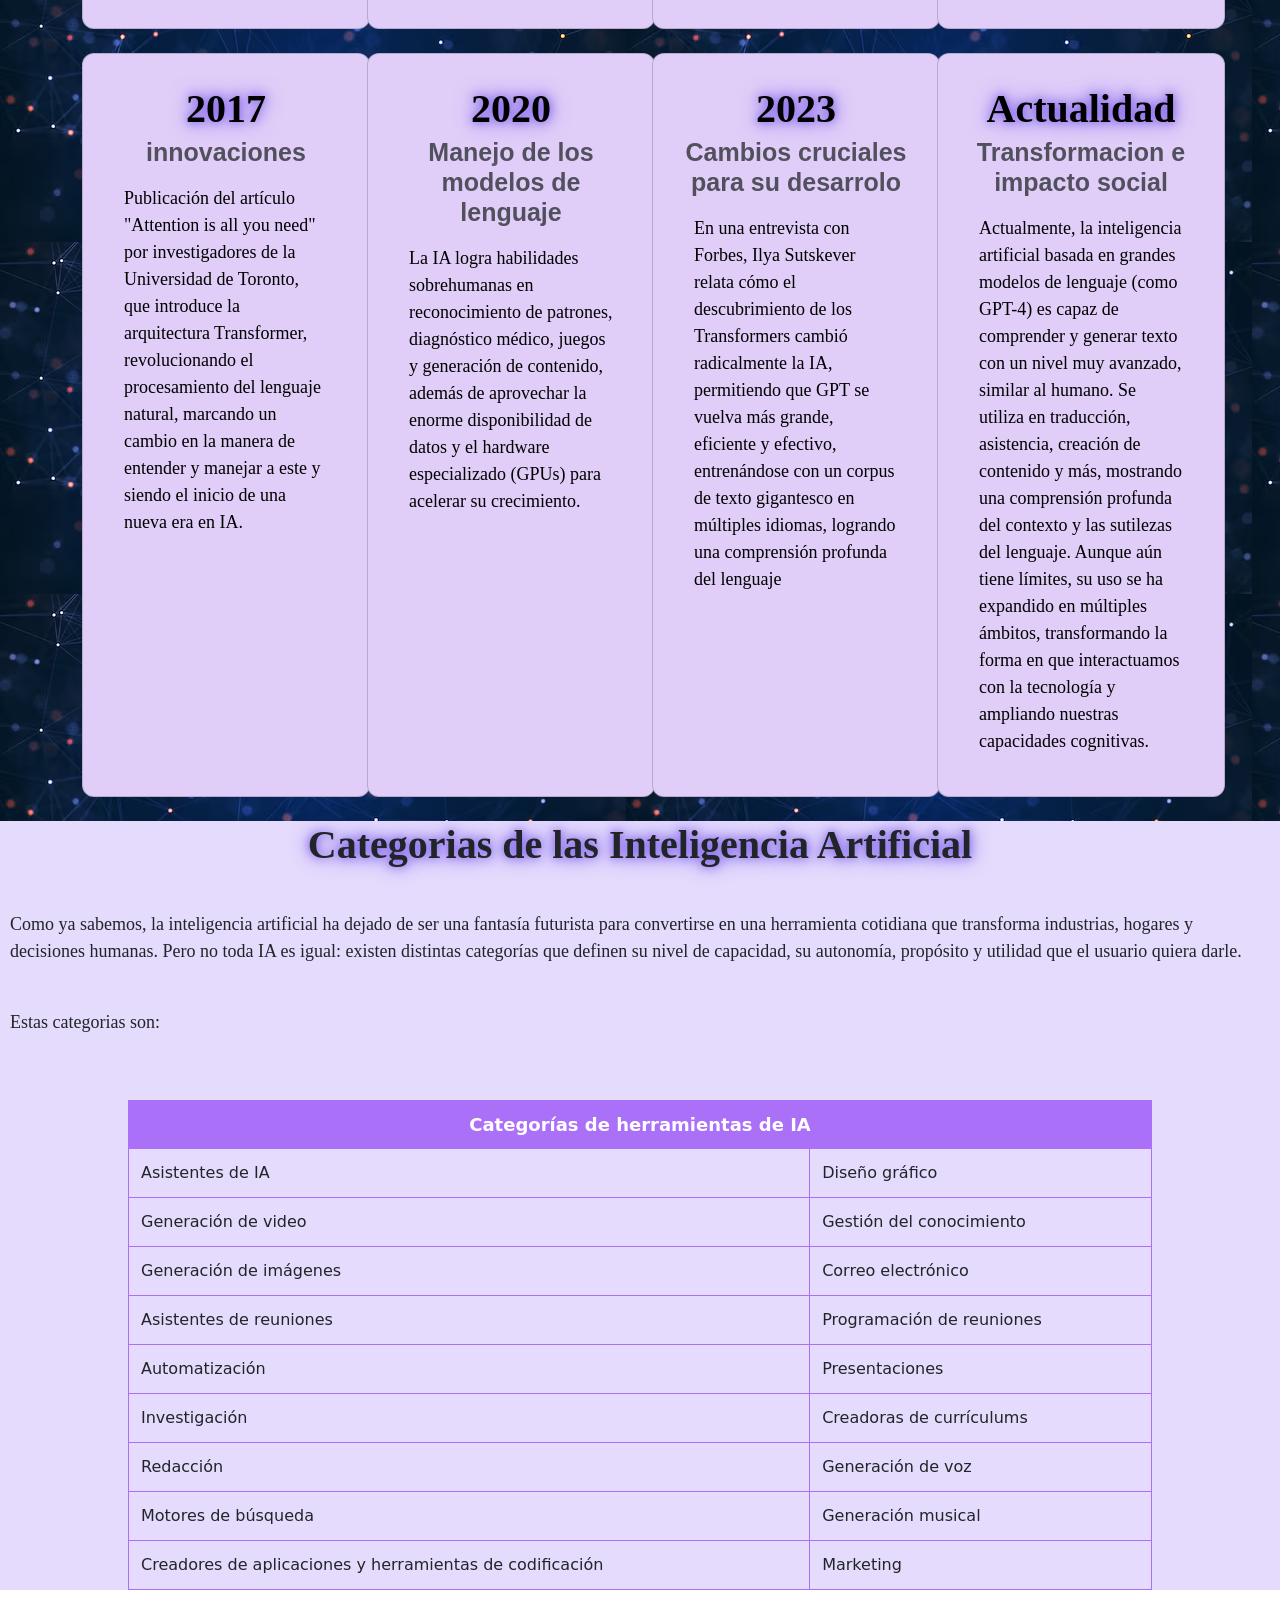
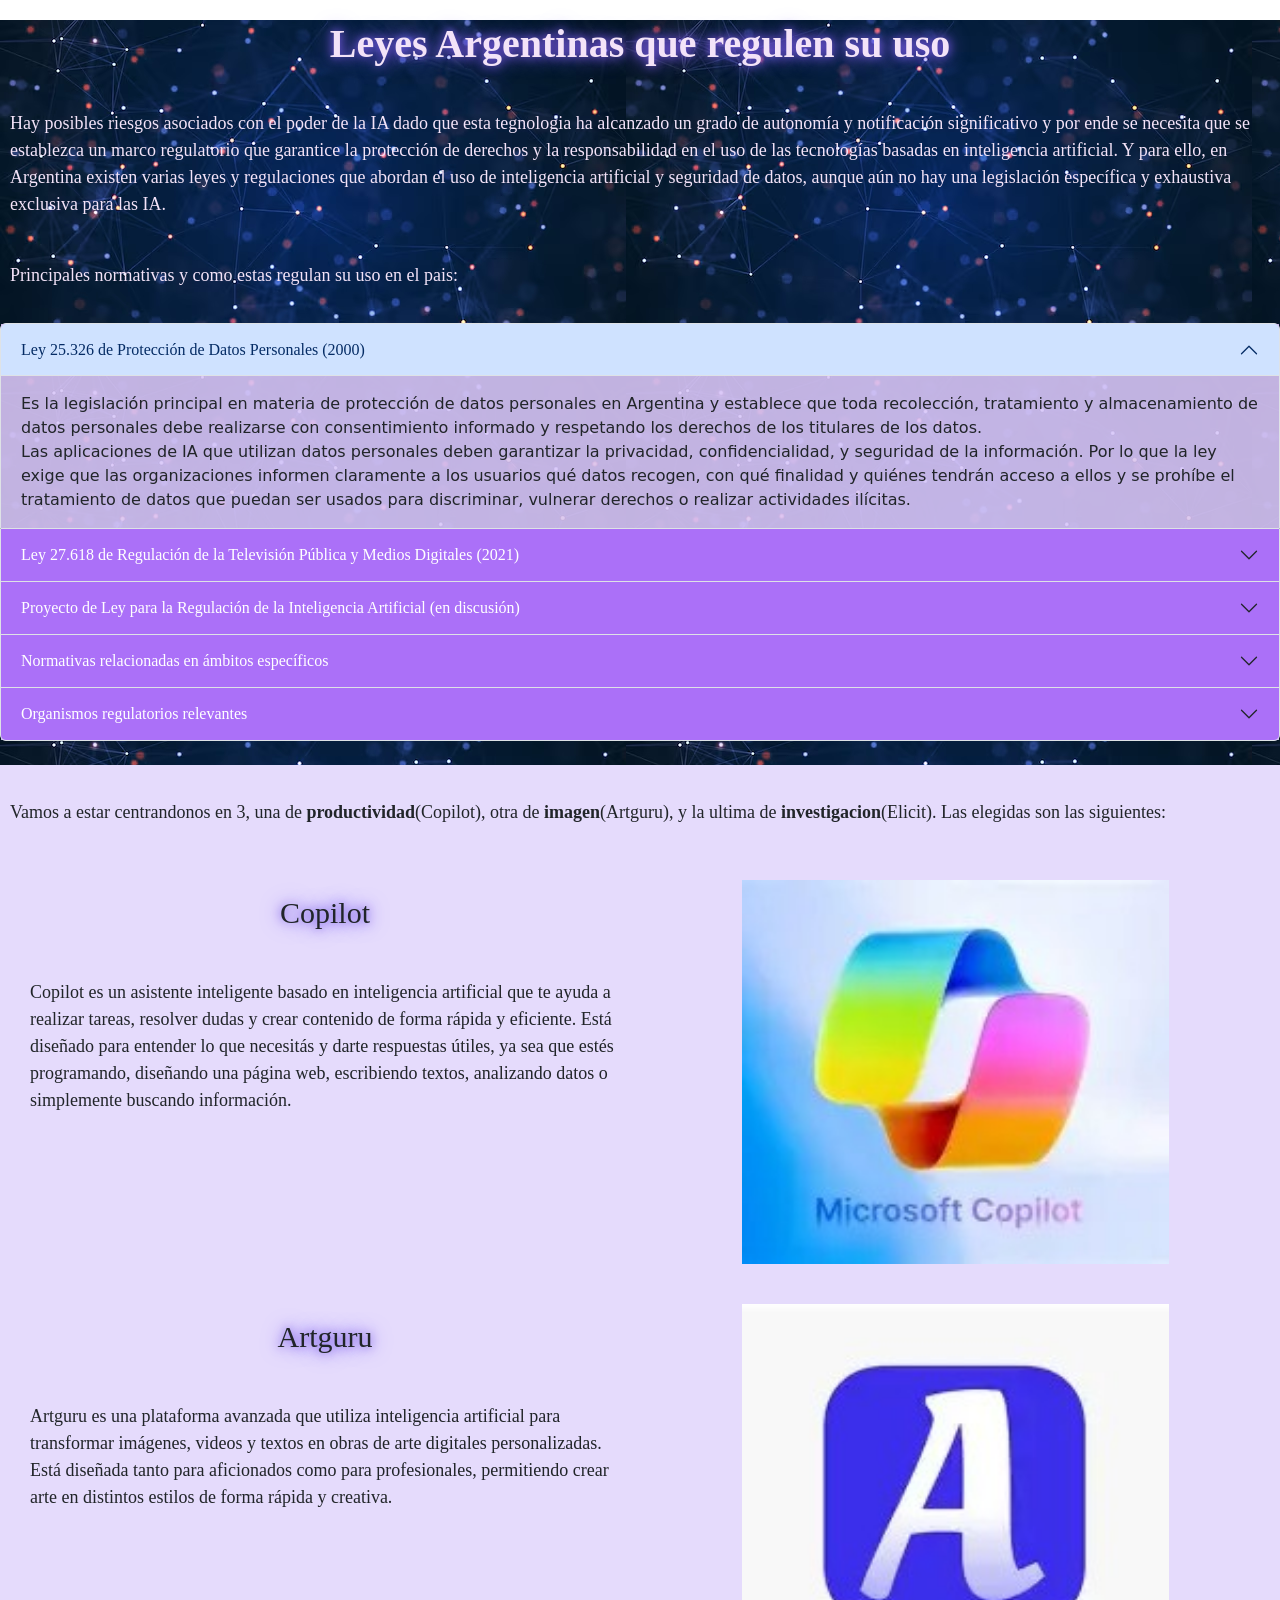
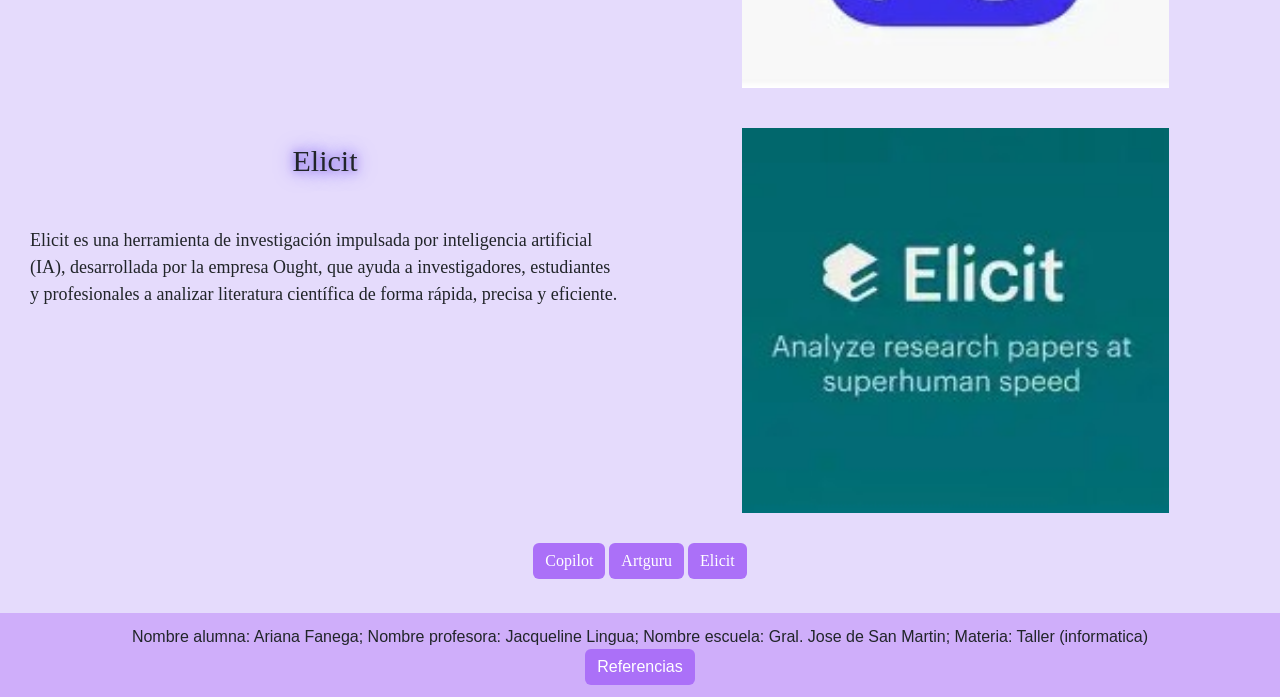
==== commit d2caa9e0: "Update index.html" ====
--- a/index.html
+++ b/index.html
@@ -51,19 +51,13 @@
     </header>
 
 <section>
-<div class="grilla">
-  <div>
    <br>
      <img src="ia.webp" alt="">
    <br>
- </div>
- <div>
    <p>La inteligencia Artificial (IA) se ah convertido en una herramienta revolucionaria con numerosas aplicaciones en nuestra vida cotidiana. Desde la creacion de robots que responden de manera similar a los humanos hasta la ejecucion de comandos de voz en moviles y altavoces, la inteligencia artificial ha captado la atencion de empresas a nivel mundial.</p>
    <br>
    <p>Es vista como un componente fundamental dentro de la Cuarta Revolucion Tecnologica o industria 4.0, sucediendo a la proliferacion de plataformas moviles y en la nube. Aunque actualmente es muy innovadora, su desarrollo ha sido un largo proceso de avance tecnologico.</p>
    <br>
-  </div>
-</div>
 <h2>¿Pero que es la Inteligencia Artificial?</h2>
 <p>La inteligencia Artificial es un conjunto de tecnologías que permiten a las máquinas realizar tareas que normalmente requieren inteligencia humana, como aprender, resolver problemas, reconocer patrones y tomar decisiones. Esta misma está basada en modelos computacionales inspirados en el funcionamiento del cerebro humano específicamente en redes neuronales profundas que aprenden a partir de grandes volúmenes de datos y experiencias simuladas que abarca diversas disciplinas, como la informatica, el analisis y la estadistica de datos, la ingenieria de hardware y software, la linguistica, la neurociencia, e incluso la filosofia y la psicologia.</p>
 <br>
@@ -357,4 +351,5 @@
 
     </footer>
 </body>
-</html>+
+</html>
